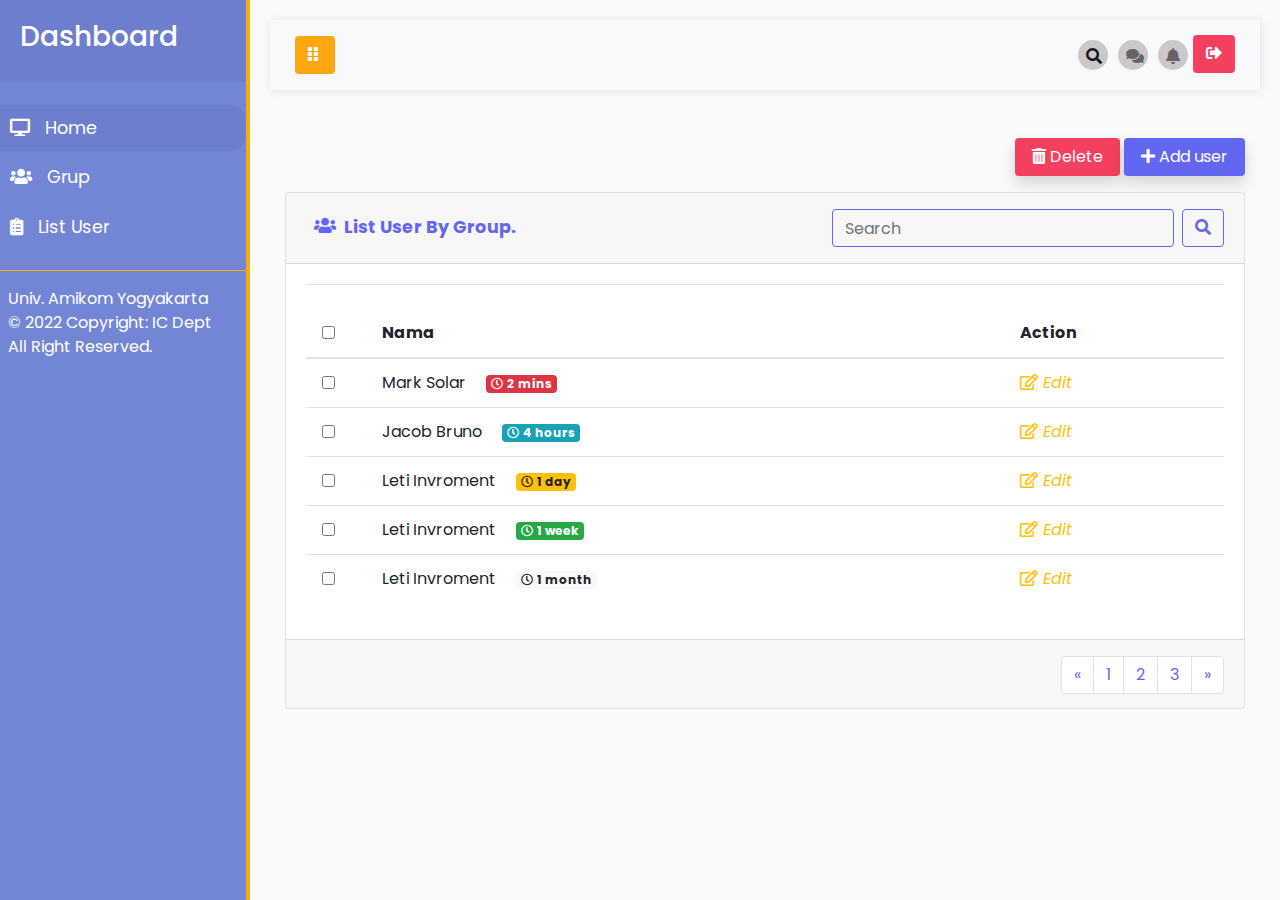
==== grup_users.html @ 98c507fa "first commit" ====
<!DOCTYPE html>
<html>

<head>
    <meta charset="utf-8">
    <meta name="viewport" content="width=device-width, initial-scale=1.0">
    <meta http-equiv="X-UA-Compatible" content="IE=edge">

    <title>Dashboard Akun Wifi</title>

    <!--Le Fav Ico-->
    <link rel="icon shortcut" type="image/png" href="https://amikom.ac.id/theme/material/img/amikom_icon_pack/favicon-16x16.png">
    <!-- Bootstrap CSS CDN -->
    <link rel="stylesheet" href="https://cdn.jsdelivr.net/npm/bootstrap@4.6.1/dist/css/bootstrap.min.css">
    <!-- Our Custom CSS -->
    <link rel="stylesheet" href="./assets/style.css">

    <!-- Font Awesome JS -->
    <link rel="stylesheet" href="https://cdnjs.cloudflare.com/ajax/libs/font-awesome/5.15.4/css/all.min.css">

</head>

<body>

<div class="wrapper">
    <!-- Sidebar  -->
    <nav id="sidebar">
        <div class="sidebar-header">
            <h3>Dashboard</h3>
            <strong>DB</strong>
        </div>

        <ul class="list-unstyled components">
            <li class="active">
                <a href="#homeSubmenu" data-toggle="collapse" aria-expanded="false" class="dropdown">
                    <i class="fas fa-desktop"></i>
                    Home
                </a>
                <!-- <ul class="collapse list-unstyled" id="homeSubmenu">
                    <li>
                        <a href="#">Home 1</a>
                    </li>
                </ul> -->
            </li>
            <li>
                <a href="#">
                    <i class="fas fa-users"></i>
                    Grup
                </a>
                <a href="list_users.html">
                    <i class="fas fa-clipboard-list"></i>
                    List User
                </a>
            </li>
            <!-- <li>
                <a href="#pageSubmenu" data-toggle="collapse" aria-expanded="false" class="dropdown-toggle">
                    <i class="fas fa-chart-line"></i>
                    Statistik
                </a>
                <ul class="collapse list-unstyled" id="pageSubmenu">
                    <li>
                        <a href="#">Page 1</a>
                    </li>
                </ul>
            </li> -->
            <!-- <li>
                <a href="#">
                    <i class="fas fa-question"></i>
                    FAQ
                </a>
            </li> -->
            <!-- <li>
                <a href="#">
                    <i class="fas fa-paper-plane"></i>
                    Contact
                </a>
            </li> -->
        </ul>

        <!-- <ul class="list-unstyled CTAs">
            <li>
                <a href="#" class="btn-orchid"><i class="fas fa-user-astronaut"></i> Opsi 1</a>
            </li>
            <li>
                <a href="#" class="btn-lilac"><i class="fas fa-user-plus"></i> Opsi 2</a>
            </li>
        </ul> -->

        <footer id="footer">
            <div class="sidebar-footer">
                <div class="d-flex flex-column bd-highlight mx-2">
                    <div class="bd-highlight">Univ. Amikom Yogyakarta</div>
                    <div class="bd-highlight">&copy; 2022 Copyright: IC Dept</div>
                    <div class="bd-highlight">All Right Reserved.</div>
                </div>
                <strong><i class="far fa-copyright"></i></strong>
            </div>
        </footer>
    </nav>

    <!-- Page Content  -->
    <div id="content">

        <nav class="navbar navbar-expand-lg navbar-light bg-light">
            <div class="container-fluid">

                <button type="button" id="sidebarCollapse" class="btn btn-orange">
                    <i class="fas fa-grip-vertical text-white"></i>
                    <span></span>
                </button>
                <button class="btn btn-indigo d-inline-block d-lg-none ml-auto" type="button" data-toggle="collapse" data-target="#navbarSupportedContent" aria-controls="navbarSupportedContent" aria-expanded="false" aria-label="Toggle navigation">
                    <i class="fas fa-grip-horizontal text-white"></i>
                </button>

                <div class="collapse navbar-collapse" id="navbarSupportedContent">
                    <ul class="nav navbar-nav ml-auto">
                        <li class="nav-item active">
                            <a class="nav-link circle" href="#"><i class="fas fa-search"></i></a>
                        </li>
                        <li class="nav-item">
                            <a class="nav-link circle" href="#"><i class="fas fa-comments"></i></a>
                        </li>
                        <li class="nav-item">
                            <a class="nav-link circle" href="#"><i class="fas fa-bell"></i></a>
                        </li>
                        <li class="nav-item">
                            <button class="btn btn-rose">
                                <i class="fas fa-sign-out-alt text-white"></i>
                            </button>
                        </li>
                    </ul>
                </div>
            </div>
        </nav>

        <main>
            <section id="akun">
                <div class="container my-5">

  
                    <!-- Section: Block Content -->
                    <section>
                        <div class="row mb-3">
                            <div class="col-md-12">
                                <div class="dflex justify-content-end">
                                    <div class="text-right">
                                        <button class="btn btn-rose text-white btn-md px-3 my-0 mr-0 shadow"><i class="fas fa-trash-alt"></i>&nbsp;Delete</button>
                                        <button class="btn btn-indigo text-white btn-md px-3 my-0 mr-0 shadow"><i class="fas fa-plus"></i>&nbsp;Add user</button>
                                    </div>
                                </div>
                            </div>
                        </div>                      
                      <div class="row">
                        <div class="col-md-12">
                            <div class="card card-list">
                                <div class="card-header py-3">
                                    <div class="row">
                                        <div class="col-md-6">
                                            <p class="font-weight-bold d-flex justify-content-start my-1 mb-0"><i class="fas fa-users my-1 mx-2"></i> List User By Group.</p>
                                        </div>
                                        <div class="col-md-6">
                                            <ul class="list-unstyled d-flex justify-content-end mb-0">
                                                <li>
                                                    <form class="form-inline my-2 my-lg-0">
                                                    <input class="form-control outline-indigo mr-sm-2" type="search" placeholder="Search" aria-label="Search">
                                                    <button class="btn btn-outline-indigo my-2 my-sm-0" type="submit"><i class="fas fa-search"></i></button>
                                                </form>
                                                </li>
                                            </ul>
                                        </div>
                                    </div>
                                </div>
                                <div class="card-body">
                                    <table class="table table-hover table-responsive-sm">
                                        <thead>
                                        <tr>
                                            <th scope="col">
                                                <div class="form-check pl-0 py-4">
                                                    <input type="checkbox" class="form-check-input" id="materialChecked2">
                                                    <label class="form-check-label" for="materialChecked2"></label>
                                                </div>
                                            </th>
                                            <th scope="col">Nama</th>
                                            <th scope="col">Action</th>
                                        </tr>
                                        </thead>
                                        <tbody>
                                        <tr>
                                            <th scope="row">
                                                <div class="form-check pl-0">
                                                    <input type="checkbox" class="form-check-input" id="materialChecked2">
                                                    <label class="form-check-label" for="materialChecked2"></label>
                                                </div>
                                            </th>
                                            <td>
                                                <span class="text">Mark Solar</span>
                                                <span class="badge badge-danger ml-3"><i class="far fa-clock pr-1"></i>2 mins</span>
                                            </td>
                                            <td>
                                                <a href="#" class="text-warning" alt="Edit"><i class="far fa-edit"></i><i>&nbsp;Edit</i></a>
                                            </td>
                                        </tr>
                                        <tr>
                                            <th scope="row">
                                                <div class="form-check pl-0">
                                                    <input type="checkbox" class="form-check-input" id="materialChecked2">
                                                    <label class="form-check-label" for="materialChecked2"></label>
                                                </div>
                                            </th>
                                            <td>
                                                <span class="text">Jacob Bruno</span>
                                                <span class="badge badge-info ml-3"><i class="far fa-clock pr-1"></i>4 hours</span>
                                            </td>
                                            <td>
                                                <a href="#" class="text-warning" alt="Edit"><i class="far fa-edit"></i><i>&nbsp;Edit</i></a>
                                            </td>
                                        </tr>
                                        <tr>
                                            <th scope="row">
                                                <div class="form-check pl-0">
                                                    <input type="checkbox" class="form-check-input" id="materialChecked2">
                                                    <label class="form-check-label" for="materialChecked2"></label>
                                                </div>
                                            </th>
                                            <td>
                                                <span class="text">Leti Invroment</span>
                                                <span class="badge badge-warning ml-3"><i class="far fa-clock pr-1"></i>1 day</span>
                                            </td>
                                            <td>
                                                <a href="#" class="text-warning" alt="Edit"><i class="far fa-edit"></i><i>&nbsp;Edit</i></a>
                                            </td>
                                        </tr>
                                        <tr>
                                            <th scope="row">
                                                <div class="form-check pl-0">
                                                    <input type="checkbox" class="form-check-input" id="materialChecked2">
                                                    <label class="form-check-label" for="materialChecked2"></label>
                                                </div>
                                            </th>
                                            <td>
                                                <span class="text">Leti Invroment</span>
                                                <span class="badge badge-success ml-3"><i class="far fa-clock pr-1"></i>1 week</span>
                                            </td>
                                            <td>
                                                <a href="#" class="text-warning" alt="Edit"><i class="far fa-edit"></i><i>&nbsp;Edit</i></a>
                                            </td>
                                        </tr>
                                        <tr>
                                            <th scope="row">
                                                <div class="form-check pl-0">
                                                    <input type="checkbox" class="form-check-input" id="materialChecked2">
                                                    <label class="form-check-label" for="materialChecked2"></label>
                                                </div>
                                            </th>
                                            <td>
                                                <span class="text">Leti Invroment</span>
                                                <span class="badge badge-light ml-3"><i class="far fa-clock pr-1"></i>1 month</span>
                                            </td>
                                            <td>
                                                <a href="#" class="text-warning" alt="Edit"><i class="far fa-edit"></i><i>&nbsp;Edit</i></a>
                                            </td>
                                        </tr>
                                        </tbody>
                                    </table>
                                </div>
                                <div class="card-footer d-flex justify-content-end py-3">
                                    <nav aria-label="Page navigation example">
                                        <ul class="pagination pg-blue mb-0">
                                        <li class="page-item">
                                            <a class="border page-link" aria-label="Previous">
                                            <span aria-hidden="true">&laquo;</span>
                                            <span class="sr-only">Previous</span>
                                            </a>
                                        </li>
                                        <li class="page-item"><a class="border page-link">1</a></li>
                                        <li class="page-item"><a class="border page-link">2</a></li>
                                        <li class="page-item"><a class="border page-link">3</a></li>
                                        <li class="page-item">
                                            <a class="border page-link" aria-label="Next">
                                            <span aria-hidden="true">&raquo;</span>
                                            <span class="sr-only">Next</span>
                                            </a>
                                        </li>
                                        </ul>
                                    </nav>
                                </div>
                            </div>
                        </div>
                      </div>
                  
                    </section>
                    <!-- Section: Block Content -->
                  
                    
                  </div>
            </section>
        </main>

    </div>
</div>

<!-- jQuery CDN - Slim version (=without AJAX) -->
<script src="https://cdn.jsdelivr.net/npm/jquery@3.5.1/dist/jquery.slim.min.js"></script>
<!-- Popper.JS -->
<script src="https://cdn.jsdelivr.net/npm/popper.js@1.16.1/dist/umd/popper.min.js"></script>
<!-- Bootstrap JS -->
<script src="https://cdn.jsdelivr.net/npm/bootstrap@4.6.1/dist/js/bootstrap.min.js"></script>

<script type="text/javascript">
    $(document).ready(function () {
        $('#sidebarCollapse').on('click', function () {
            $('#sidebar').toggleClass('active');
        });
    });
</script>
</body>

</html>
---- assets/style.css ----
/*
    DEMO STYLE
*/

@import "https://fonts.googleapis.com/css?family=Poppins:300,400,500,600,700";
body {
    font-family: 'Poppins', sans-serif;
    background: #fafafa;
}

p {
    font-family: 'Poppins', sans-serif;
    font-size: 1.1em;
    font-weight: 300;
    line-height: 1.7em;
    color: #999;
}

a,
a:hover,
a:focus {
    color: inherit;
    text-decoration: none;
    transition: all 0.3s;
}

.navbar {
    padding: 15px 10px;
    background: #fff;
    border: none;
    border-radius: 0;
    margin-bottom: 40px;
    box-shadow: 1px 1px 9px rgba(0, 0, 0, 0.1);
}

.navbar-btn {
    box-shadow: none;
    outline: none !important;
    border: none;
}

.line {
    width: 100%;
    height: 1px;
    border-bottom: 1px dashed #ddd;
    margin: 40px 0;
}

i,
span {
    display: inline-block;
}

/* ---------------------------------------------------
    SIDEBAR STYLE
----------------------------------------------------- */

.wrapper {
    display: flex;
    align-items: stretch;
}

#sidebar {
    min-width: 250px;
    max-width: 250px;
    background: #7386D5;
    /* background: #4c16a7; */
    color: #fff;
    transition: all 0.3s;
    border-right: 0.3rem solid #ffa710;
}

#sidebar.active {
    min-width: 80px;
    max-width: 80px;
    text-align: center;
}

#sidebar.active .sidebar-header h3,
#sidebar.active .CTAs {
    display: none;
}

#sidebar.active .sidebar-header strong {
    display: block;
}

#sidebar ul li a {
    text-align: left;
}

#sidebar.active ul li a {
    padding: 20px 10px;
    text-align: center;
    font-size: 0.85em;
}

#sidebar.active ul li a i {
    margin-right: 0;
    display: block;
    font-size: 1.8em;
    margin-bottom: 5px;
}

#sidebar.active ul ul a {
    padding: 10px !important;
}

#sidebar.active .dropdown-toggle::after {
    top: auto;
    bottom: 10px;
    right: 50%;
    -webkit-transform: translateX(50%);
    -ms-transform: translateX(50%);
    transform: translateX(50%);
}

#sidebar .sidebar-header {
    padding: 20px;
    background: #6d7fcc;
    /* background: #5112be; */
}

#sidebar .sidebar-header strong {
    display: none;
    font-size: 1.8em;
}

#sidebar ul.components {
    padding: 20px 0;
    border-bottom: 1px solid #ffa710;
}

#sidebar ul li {
    border-radius: 0 1rem 1rem 0;
}

#sidebar ul li a {
    padding: 10px;
    font-size: 1.1em;
    display: block;
    margin-top: 0.2rem;
    border-radius: 0 1rem 1rem 0;
}

#sidebar ul li a:hover {
    color: #7386D5;
    background: #fff;
    border-radius: 0 1rem 1rem 0;
}

#sidebar ul li a i {
    margin-right: 10px;
}

#sidebar ul li.active>a,
a[aria-expanded="true"] {
    color: #fff;
    background: #6d7fcc;
    border-radius: 0 1rem 1rem 0;
}

a[data-toggle="collapse"] {
    position: relative;
}

.dropdown-toggle::after {
    display: block;
    position: absolute;
    top: 50%;
    right: 20px;
    transform: translateY(-50%);
}

ul ul a {
    font-size: 0.9em !important;
    padding-left: 30px !important;
    background: #6d7fcc;
}

ul.CTAs {
    padding: 20px;
}

ul.CTAs a {
    text-align: center;
    font-size: 0.9em !important;
    display: block;
    border-radius: 5px !important;
    margin-bottom: 5px;
}

a.btn-orchid {
    background: #fff;
    color: #7386D5;
}

a.btn-lilac,
a.btn-lilac:hover {
    background: #6d7fcc !important;
    color: #fff !important;
}

#footer .sidebar-footer {
    padding: 0px;
}

#footer .sidebar-footer strong {
    display: none;
}

/* ---------------------------------------------------
    CONTENT STYLE
----------------------------------------------------- */

#content {
    width: 100%;
    padding: 20px;
    min-height: 100vh;
    transition: all 0.3s;
}

.btn-orange {
    background-color: #ffa710;
}

.btn-indigo {
    background-color: #6366F1;
}

.btn-outline-indigo, .outline-indigo {
    background-color: transparent;
    color: #6366F1;
    border: 1px solid #6366F1;
}

.text-indigo {
    color: #6366F1;
}

.btn-rose {
    background-color: rgb(244 63 94);
}

.circle {
    position: relative;
    width: 30px;
    height: 30px;
    background-color: rgb(202, 200, 200);
    padding: 5px;
    margin: 5px;
    border-radius: 50%;
}

.card-header p {
    color: #6366F1;
}

.card-body .form-check-input {
    position: absolute;
    margin-top: .3rem;
    margin-left: 0.25rem;
}

.card-list li.page-item {
    height: 36px;
  }
  .card-list .form-check-input[type="checkbox"] + label:before, .form-check-input[type="checkbox"]:not(.filled-in) + label:after, label.btn input[type="checkbox"] + label:before, label.btn input[type="checkbox"]:not(.filled-in) + label:after {
    margin-top: 0;
  }
  .card-list .form-check-input[type="checkbox"] + label, label.btn input[type="checkbox"] + label {
    height: 15px;
  }
  .card-list .form-check {
    height: 0;
  }
  .card-list .badge {
    height: 18px;
    margin-top: 3px;
  }

  .card-list a {
    color: #6366F1;
  }

/* ---------------------------------------------------
    MEDIAQUERIES
----------------------------------------------------- */

@media (max-width: 768px) {
    #sidebar {
        min-width: 80px;
        max-width: 80px;
        text-align: center;
        margin-left: -80px !important;
    }
    .dropdown-toggle::after {
        top: auto;
        bottom: 10px;
        right: 50%;
        -webkit-transform: translateX(50%);
        -ms-transform: translateX(50%);
        transform: translateX(50%);
    }
    #sidebar.active {
        margin-left: 0 !important;
    }
    #sidebar .sidebar-header h3,
    #footer .sidebar-footer,
    #sidebar .CTAs {
        display: none;
    }
    #sidebar .sidebar-header strong,
    #footer .sidebar-footer strong {
        display: block;
    }
    #sidebar ul li a {
        padding: 20px 10px;
    }
    #sidebar ul li a span {
        font-size: 0.85em;
    }
    #sidebar ul li a i {
        margin-right: 0;
        display: block;
    }
    #sidebar ul ul a {
        padding: 10px !important;
    }
    #sidebar ul li a i {
        font-size: 1.3em;
    }
    #sidebar {
        margin-left: 0;
    }
    #sidebarCollapse span {
        display: none;
    }
}
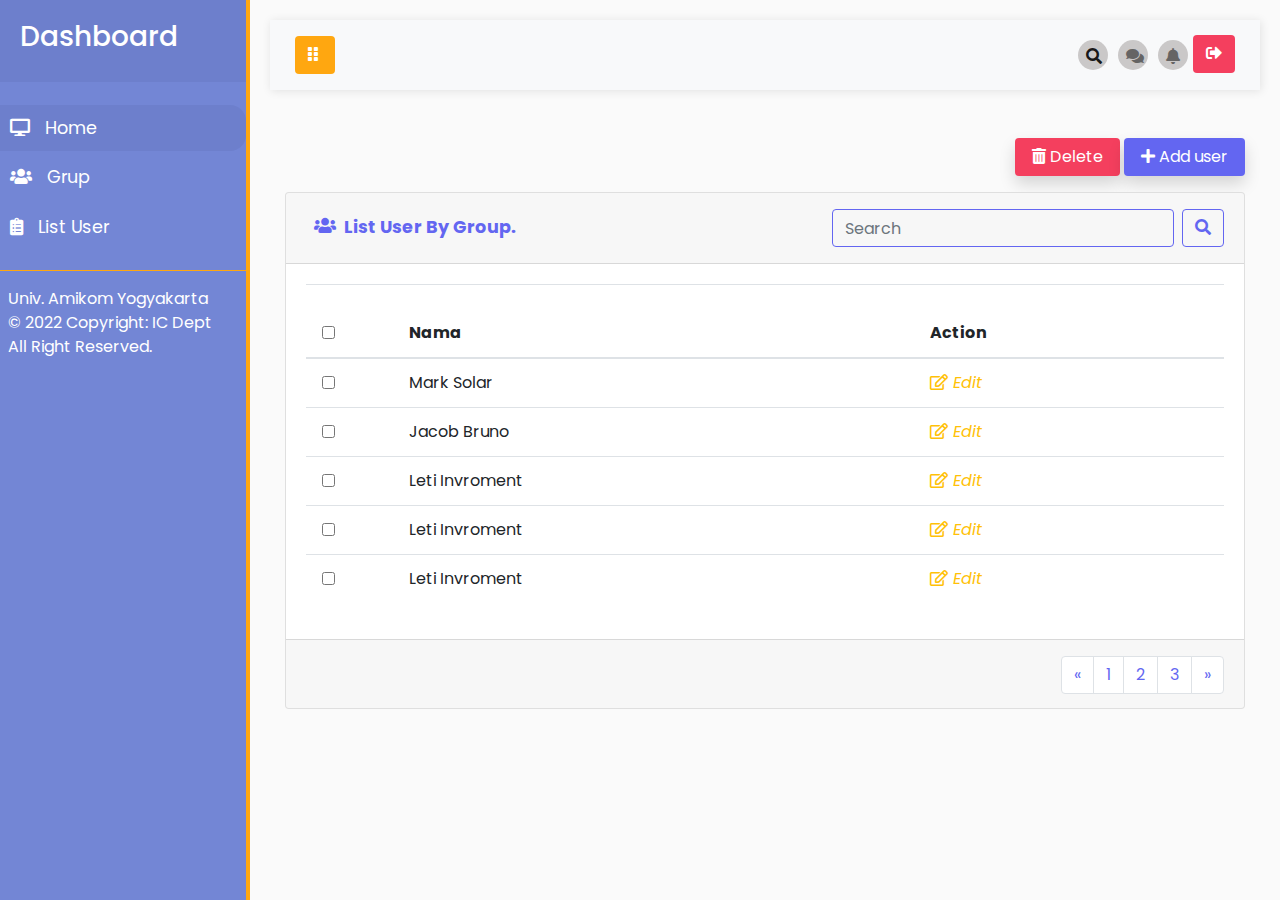
==== commit 96386682: "add" ====
--- a/grup_users.html
+++ b/grup_users.html
@@ -44,7 +44,7 @@
                 </ul> -->
             </li>
             <li>
-                <a href="#">
+                <a href="grup_users.html">
                     <i class="fas fa-users"></i>
                     Grup
                 </a>
@@ -135,18 +135,15 @@
         </nav>
 
         <main>
+            <!-- Section: Block Content -->
             <section id="akun">
                 <div class="container my-5">
-
-  
-                    <!-- Section: Block Content -->
-                    <section>
                         <div class="row mb-3">
                             <div class="col-md-12">
                                 <div class="dflex justify-content-end">
                                     <div class="text-right">
                                         <button class="btn btn-rose text-white btn-md px-3 my-0 mr-0 shadow"><i class="fas fa-trash-alt"></i>&nbsp;Delete</button>
-                                        <button class="btn btn-indigo text-white btn-md px-3 my-0 mr-0 shadow"><i class="fas fa-plus"></i>&nbsp;Add user</button>
+                                        <button class="btn btn-indigo text-white btn-md px-3 my-0 mr-0 shadow"><a href="add_user.html"><i class="fas fa-plus"></i>&nbsp;Add user</a></button>
                                     </div>
                                 </div>
                             </div>
@@ -195,10 +192,10 @@
                                             </th>
                                             <td>
                                                 <span class="text">Mark Solar</span>
-                                                <span class="badge badge-danger ml-3"><i class="far fa-clock pr-1"></i>2 mins</span>
-                                            </td>
-                                            <td>
-                                                <a href="#" class="text-warning" alt="Edit"><i class="far fa-edit"></i><i>&nbsp;Edit</i></a>
+                                                <!-- <span class="badge badge-danger ml-3"><i class="far fa-clock pr-1"></i>2 mins</span> -->
+                                            </td>
+                                            <td>
+                                                <a href="edit_user.html" class="text-warning" alt="Edit"><i class="far fa-edit"></i><i>&nbsp;Edit</i></a>
                                             </td>
                                         </tr>
                                         <tr>
@@ -210,10 +207,10 @@
                                             </th>
                                             <td>
                                                 <span class="text">Jacob Bruno</span>
-                                                <span class="badge badge-info ml-3"><i class="far fa-clock pr-1"></i>4 hours</span>
-                                            </td>
-                                            <td>
-                                                <a href="#" class="text-warning" alt="Edit"><i class="far fa-edit"></i><i>&nbsp;Edit</i></a>
+                                                <!-- <span class="badge badge-info ml-3"><i class="far fa-clock pr-1"></i>4 hours</span> -->
+                                            </td>
+                                            <td>
+                                                <a href="edit_user.html" class="text-warning" alt="Edit"><i class="far fa-edit"></i><i>&nbsp;Edit</i></a>
                                             </td>
                                         </tr>
                                         <tr>
@@ -225,10 +222,10 @@
                                             </th>
                                             <td>
                                                 <span class="text">Leti Invroment</span>
-                                                <span class="badge badge-warning ml-3"><i class="far fa-clock pr-1"></i>1 day</span>
-                                            </td>
-                                            <td>
-                                                <a href="#" class="text-warning" alt="Edit"><i class="far fa-edit"></i><i>&nbsp;Edit</i></a>
+                                                <!-- <span class="badge badge-warning ml-3"><i class="far fa-clock pr-1"></i>1 day</span> -->
+                                            </td>
+                                            <td>
+                                                <a href="edit_user.html" class="text-warning" alt="Edit"><i class="far fa-edit"></i><i>&nbsp;Edit</i></a>
                                             </td>
                                         </tr>
                                         <tr>
@@ -240,10 +237,10 @@
                                             </th>
                                             <td>
                                                 <span class="text">Leti Invroment</span>
-                                                <span class="badge badge-success ml-3"><i class="far fa-clock pr-1"></i>1 week</span>
-                                            </td>
-                                            <td>
-                                                <a href="#" class="text-warning" alt="Edit"><i class="far fa-edit"></i><i>&nbsp;Edit</i></a>
+                                                <!-- <span class="badge badge-success ml-3"><i class="far fa-clock pr-1"></i>1 week</span> -->
+                                            </td>
+                                            <td>
+                                                <a href="edit_user.html" class="text-warning" alt="Edit"><i class="far fa-edit"></i><i>&nbsp;Edit</i></a>
                                             </td>
                                         </tr>
                                         <tr>
@@ -255,10 +252,10 @@
                                             </th>
                                             <td>
                                                 <span class="text">Leti Invroment</span>
-                                                <span class="badge badge-light ml-3"><i class="far fa-clock pr-1"></i>1 month</span>
-                                            </td>
-                                            <td>
-                                                <a href="#" class="text-warning" alt="Edit"><i class="far fa-edit"></i><i>&nbsp;Edit</i></a>
+                                                <!-- <span class="badge badge-light ml-3"><i class="far fa-clock pr-1"></i>1 month</span> -->
+                                            </td>
+                                            <td>
+                                                <a href="edit_user.html" class="text-warning" alt="Edit"><i class="far fa-edit"></i><i>&nbsp;Edit</i></a>
                                             </td>
                                         </tr>
                                         </tbody>
@@ -289,12 +286,12 @@
                         </div>
                       </div>
                   
-                    </section>
-                    <!-- Section: Block Content -->
-                  
                     
-                  </div>
+                      
+                      
+                </div>
             </section>
+            <!-- Section: Block Content -->
         </main>
 
     </div>
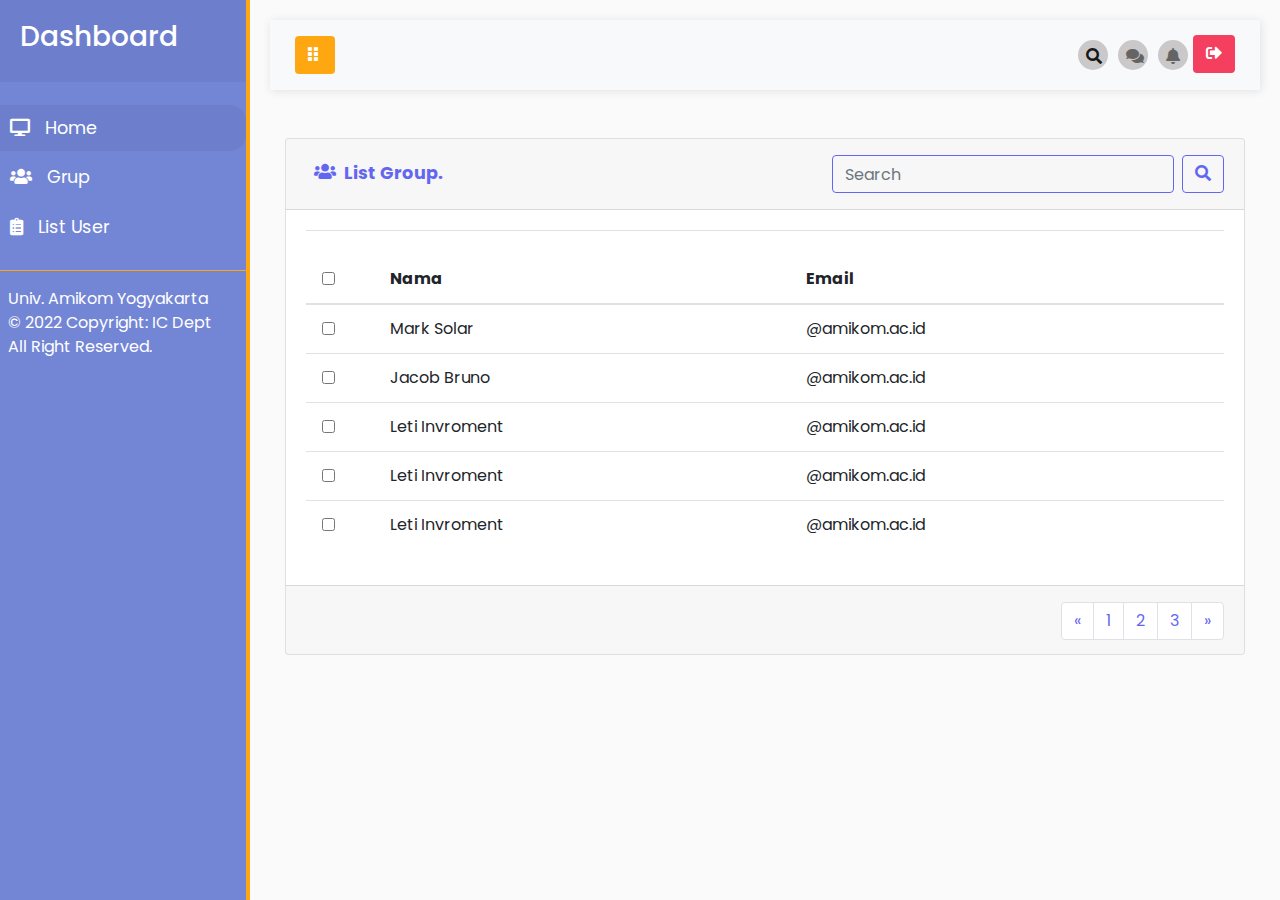
==== commit d24f361a: "add_user.html" ====
--- a/grup_users.html
+++ b/grup_users.html
@@ -137,24 +137,14 @@
         <main>
             <!-- Section: Block Content -->
             <section id="akun">
-                <div class="container my-5">
-                        <div class="row mb-3">
-                            <div class="col-md-12">
-                                <div class="dflex justify-content-end">
-                                    <div class="text-right">
-                                        <button class="btn btn-rose text-white btn-md px-3 my-0 mr-0 shadow"><i class="fas fa-trash-alt"></i>&nbsp;Delete</button>
-                                        <button class="btn btn-indigo text-white btn-md px-3 my-0 mr-0 shadow"><a href="add_user.html"><i class="fas fa-plus"></i>&nbsp;Add user</a></button>
-                                    </div>
-                                </div>
-                            </div>
-                        </div>                      
+                <div class="container my-5">                    
                       <div class="row">
                         <div class="col-md-12">
                             <div class="card card-list">
                                 <div class="card-header py-3">
                                     <div class="row">
                                         <div class="col-md-6">
-                                            <p class="font-weight-bold d-flex justify-content-start my-1 mb-0"><i class="fas fa-users my-1 mx-2"></i> List User By Group.</p>
+                                            <p class="font-weight-bold d-flex justify-content-start my-1 mb-0"><i class="fas fa-users my-1 mx-2"></i> List Group.</p>
                                         </div>
                                         <div class="col-md-6">
                                             <ul class="list-unstyled d-flex justify-content-end mb-0">
@@ -179,7 +169,7 @@
                                                 </div>
                                             </th>
                                             <th scope="col">Nama</th>
-                                            <th scope="col">Action</th>
+                                            <th scope="col">Email</th>
                                         </tr>
                                         </thead>
                                         <tbody>
@@ -194,9 +184,7 @@
                                                 <span class="text">Mark Solar</span>
                                                 <!-- <span class="badge badge-danger ml-3"><i class="far fa-clock pr-1"></i>2 mins</span> -->
                                             </td>
-                                            <td>
-                                                <a href="edit_user.html" class="text-warning" alt="Edit"><i class="far fa-edit"></i><i>&nbsp;Edit</i></a>
-                                            </td>
+                                            <td>@amikom.ac.id</td>
                                         </tr>
                                         <tr>
                                             <th scope="row">
@@ -209,9 +197,7 @@
                                                 <span class="text">Jacob Bruno</span>
                                                 <!-- <span class="badge badge-info ml-3"><i class="far fa-clock pr-1"></i>4 hours</span> -->
                                             </td>
-                                            <td>
-                                                <a href="edit_user.html" class="text-warning" alt="Edit"><i class="far fa-edit"></i><i>&nbsp;Edit</i></a>
-                                            </td>
+                                            <td>@amikom.ac.id</td>
                                         </tr>
                                         <tr>
                                             <th scope="row">
@@ -224,9 +210,7 @@
                                                 <span class="text">Leti Invroment</span>
                                                 <!-- <span class="badge badge-warning ml-3"><i class="far fa-clock pr-1"></i>1 day</span> -->
                                             </td>
-                                            <td>
-                                                <a href="edit_user.html" class="text-warning" alt="Edit"><i class="far fa-edit"></i><i>&nbsp;Edit</i></a>
-                                            </td>
+                                            <td>@amikom.ac.id</td>
                                         </tr>
                                         <tr>
                                             <th scope="row">
@@ -239,9 +223,7 @@
                                                 <span class="text">Leti Invroment</span>
                                                 <!-- <span class="badge badge-success ml-3"><i class="far fa-clock pr-1"></i>1 week</span> -->
                                             </td>
-                                            <td>
-                                                <a href="edit_user.html" class="text-warning" alt="Edit"><i class="far fa-edit"></i><i>&nbsp;Edit</i></a>
-                                            </td>
+                                            <td>@amikom.ac.id</td>
                                         </tr>
                                         <tr>
                                             <th scope="row">
@@ -254,9 +236,7 @@
                                                 <span class="text">Leti Invroment</span>
                                                 <!-- <span class="badge badge-light ml-3"><i class="far fa-clock pr-1"></i>1 month</span> -->
                                             </td>
-                                            <td>
-                                                <a href="edit_user.html" class="text-warning" alt="Edit"><i class="far fa-edit"></i><i>&nbsp;Edit</i></a>
-                                            </td>
+                                            <td>@amikom.ac.id</td>
                                         </tr>
                                         </tbody>
                                     </table>
